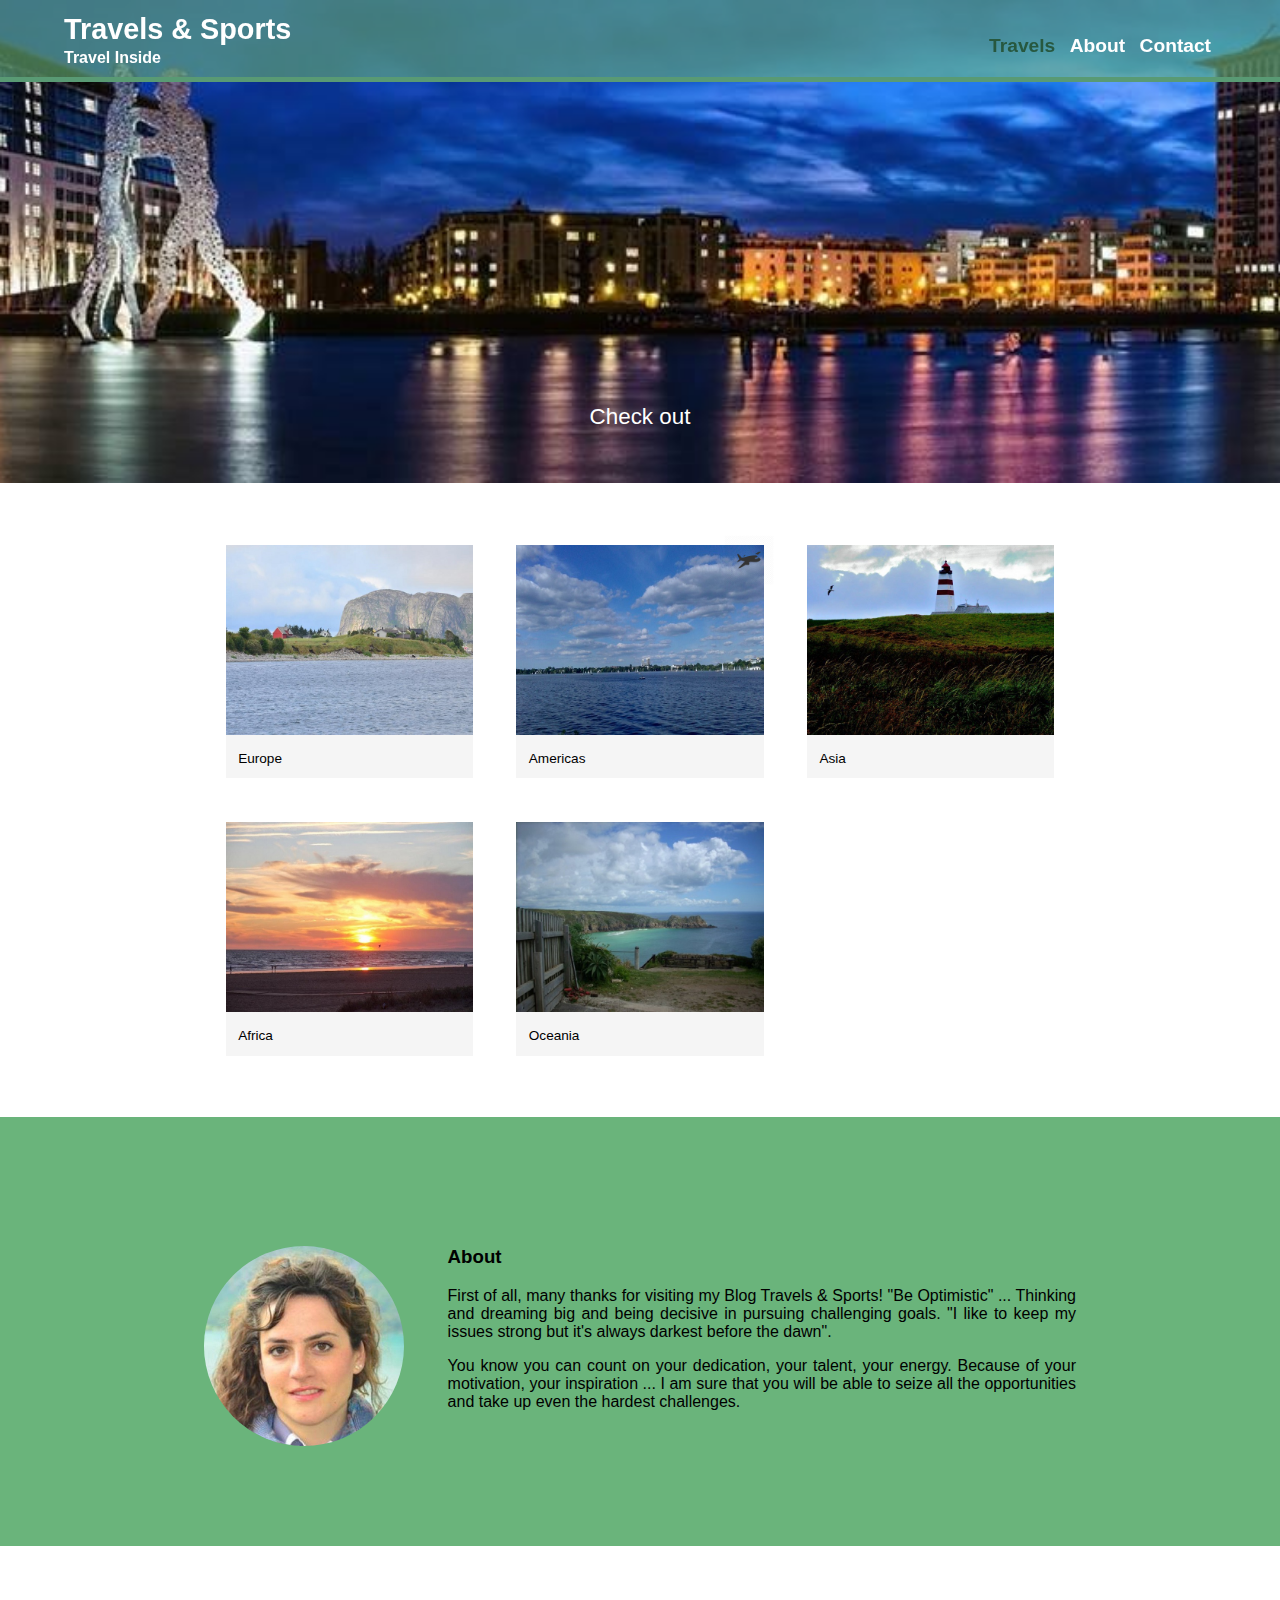
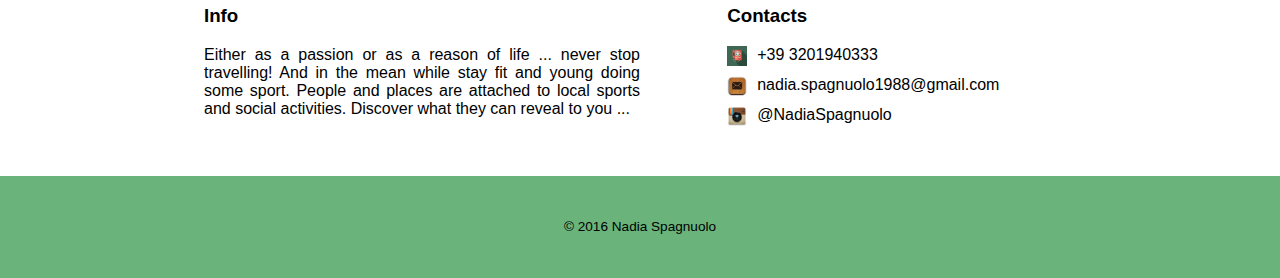
==== index.html @ 03bc38b6 "Init primo-sito" ====
<!DOCTYPE html>
<html>
<head>
<meta charset="UTF-8"> 
<title>Nadia Spagnuolo</title>
<link rel="stylesheet" type="text/css" href="css/normalize.css">
<link rel="stylesheet" type="text/css" href="css/main.css">
<link rel="stylesheet" type="text/css" href="css/responsive.css">
<meta name="viewport" content="width=device-width, initial-scale=1.0">
</head>
<body>
<header class="main-header clearfix">
	<a href="index.html" id="logo">
<h1>Travels &amp; Sports</h1>
<h2>Travel Inside</h2>
	</a>
	<nav>
<ul>
<li><a href="index.html" class="selected">Travels</a></li>
<li><a href="#about">About</a></li>
<li><a href="#contact">Contact</a></li>
</ul>
	</nav>
</header>
<div class="banner">
	<p>Check out</p>
</div>
<div class="wrapper clearfix">
<section>
	<ul id="gallery">
		<li> <a href="https://youtu.be/Z8brpoU_HNI/" target="blank">
			<img src="immagini/europe.jpg" alt="Europe">
<p>Europe</p>
</a>
</li>
<li> <a href="https://www.youtube.com/watch?v=S4Prt2nrm0s/" target="blank">
<img src="immagini/america.jpg" alt="Americas">
<p>Americas</p>
<img class="plane" src="immagini/plane.png">

</a>
</li>
<li> <a href="https://www.youtube.com/watch?v=BQyNVmDDJe0/" target="blank">
<img src="immagini/asia.jpg" alt="Asia">
<p>Asia</p>
</a>
</li>
<li> <a href="https://www.youtube.com/watch?v=sKafQbM0J_8/" target="blank">
<img src="immagini/africa.jpg" alt="Africa">
<p>Africa</p>
</a>
</li>
<li> <a href="https://www.youtube.com/watch?v=eyE3APmxBY0/" target="blank">
<img src="immagini/oceania.jpg" alt="Oceania">
<p>Oceania</p>
</a>
</li>
</ul>
</section>
</div>

<div class="container" id="about">
<div class="wrapper clearfix">
<section>
<img src="immagini/profilo.jpg" alt="Profilo Nadia" class="profilo-nadia">
<h3>About</h3>
<p align="justify">
First of all, many thanks for visiting my Blog Travels &amp; Sports!
"Be Optimistic" ... Thinking and dreaming big and being decisive in pursuing challenging goals. 

"I like to keep my issues strong but it's always darkest before the dawn".

<p align="justify">You know you can count on your dedication, your talent, your energy. Because of your motivation, your inspiration ... I am sure that you will be able to seize all the opportunities and take up even the hardest challenges. </p>
</p>
</section>
</div>
</div>
</div>

<div class="wrapper clearfix" id="contact">
<section id="info">
<h3>Info</h3>
<p align="justify">Either as a passion or as a reason of life ... never stop travelling!
	And in the mean while stay fit and young doing some sport. People and places are attached to local sports and social activities. Discover what they can reveal to you ...</p>
</section>
<section id="contatti">
<h3>Contacts</h3>
<ul id="contact-info">
	<li class="phone"><a href="tel:+39 3201940333"> +39 3201940333</a>
	<li class="mail"> <a href="mailto:nadia.spagnuolo1988@gmail.com"> nadia.spagnuolo1988@gmail.com </a></li>
	<li class="instagram"> <a href="https://instagram.com/nadia_spa/" target="blank"> @NadiaSpagnuolo</a></li>
	</li>
</ul>
</section>
</div>

<footer class="main-footer">
<p>&copy; 2016 Nadia Spagnuolo</p>

</footer>
</body>
</html>

<!--


<title>Travels &amp; Sports</title>
<link rel="stylesheet" type="text/css" href="style/main.css">
	</head>
	<body>
		<a href="index.html" id="logo">
		<div id="header"> 
		
		
		<ul id="nav">
<li><a href="index.html">Home</a></li>
<li><a href="travels.html">Travels</a></li>
<li> <a href="Sports.html">Sports</a></li>
		</ul>
		</div>
		<div id="content">
		<p> Discover the world ... discover yourself</p>
		<p>Travel makes the world a smaller place</p>
		<p>Travel for Sports</p>
<p>Visitate la pagina <a href="term.html">Termini e condizioni</a></p>

	</div> -->
---- css/main.css ----
/*************************GENERAL************************************/

a { text-decoration: none;}

.clearfix::after {
	content: " ";
	display: table;
	clear: both;

}

/*************************HEADER************************************/

#logo {text-align: center; }

.main-header 	{ 
	background-color: rgba(106, 180, 123, 0.6);
	margin: 0 0 0 0;
	padding: 5px 0 0 0; 
	overflow: auto;
	position: fixed; /**elements with position: relative/absolute will sovrapporre to the fixed ones--> work on z-index**/
	width: 100%;
	top: 0;
	z-index: 1000; /**default value= 0 --> 1000 to be sure this element will be fixed 
	even though there are some elem with relative/abs position and z-index=1,2, n**/
	/**opacity: 0.4; value goes from 0 to 1(=no opacity) BUT in this way the text also gets the opacity 
	Not only the backgroun color-->work directly on background color : w3schools- color picker**/
	} 

	h1	{color: #ffffff; 
		margin: 8px 0 3px 0;
		font-size: 1.8em;}
	h2	{color: #ffffff; 
		margin: 3px 0 10px 0; 
		font-size: 1.0em; }

/*************************NAV************************************/
				
nav { background-color: #599a74; text-align: center; padding: 5px 0 5px 0;  }
nav a { color: #ffffff;
font-weight: bold;
padding: 0 2px;
}

nav ul {list-style: none; margin: 5px 0; padding: 0; }
nav li {display: inline-block; }

nav a:hover { color: #27583F; }

nav a.selected {color: #27583F; }

/*************************BANNER************************************/
.banner { 
text-align: center;
padding: 382px 0 30px 0;
background: url(../immagini/sole.jpg) no-repeat center / cover;
/**repeat-x= the image repeats only orizontaly**/
}

.banner p {font-size:  1.4em; 
color: #ffffff;}
/*************************SECTION************************************/
.wrapper {
	max-width: 1000px;
	margin: 0 auto;
	padding: 40px 5% 40px 5%;
	box-sizing: border-box;
}

#gallery {list-style: none; margin: 0; padding: 0;}

img {max-width: 100%; }

#gallery li  {
	float: left; 
	width: 45%; 
	margin: 2.5%;
	background-color: #f5f5f5;
	position: relative;
   }
#gallery li:nth-child(2n+1) {clear: left; }

#gallery li a p
 { font-size: 0.85em; 
	color: #000000; 
	padding: 5%;
	 margin: 0;}
.plane {
	position: absolute;
	top: -10px;
	right: -10px;
	width: 50px;

 }



/*************************FOOTER************************************/

.main-footer {
	text-align: center;
 clear: both; 
 padding: 30px 0; background-color: #6ab47b; 
/***to clean the right and left side o the element***/ }

.main-footer p {font-size: 0.85em; } /**Matteo questo non l ha cambiato**/
/*************************ABOUT************************************/
.container {

	background-color: #6ab47b;
	padding: 70px 0 10px 0;
}

/**{min-height: calc(100vh - 58.25px);} vh unità di misura che si adatta al viewport ossia la finestra del browser -->100vh - height of the footer 
	to make sure the footer is still inclueded in the all viewport (100) Possible only IF the footer has the same/specific height**/
.profilo-nadia { 
display: block;
max-width: 200px;
margin: 20px auto 40px;
border-radius: 100%;
}

/*************************CONTACT************************************/

#contact-info { 
	list-style: none;
	padding:0; 
    margin: 0;
}

#contact-info a {
color: #000000;
display: block;
min-height: 20px;
background-repeat: no-repeat;
background-size: 20px;
padding: 0 0 0 30px;
margin: 0 0 10px;
}
  

#contact-info li.phone a 
{background-image: url(../immagini/phone.png); } /*.. because the image is located in a different folder from the one we are working on*/

#contact-info li.mail a 
{background-image: url(../immagini/email.png); }

#contact-info li.instagram a 
{background-image: url(../immagini/instagram.png); }
 


{ }
{ }
{ }
{ }
{ }
---- css/responsive.css ----
@media screen and (min-width:480px) {
/*************************CONTACT************************************/
#info { 
		width: 50%; 
 		float: left; 
}

#contatti {
width: 40%;
float: right;
 }


/*************************ABOUT************************************/
@media screen and (min-width: 660px) { 
.profilo-nadia { 
float: left;
margin: 0 5% 50px 0;}

/*************************PORTFOLIO************************************/

#gallery li { 

width: 28.333333%;} /**5(margin)x 3(immagini su 3 colonne)=15-->100 - 15= 85/3**/ 

#gallery li:nth-child(2n+1) {clear: none; }
#gallery li:nth-child(3n+1) {clear: left; }

/*************************HEADER************************************/
#logo {
float: left;
width: 45%;
margin-left: 5%;
text-align: left;
}

nav {
	float: right;
	width: 45%;
	margin-right: 5%;
	background: none;
	text-align: right;
	padding-top: 25px;
}
nav a {
	padding: 0 5px;
font-weight: bold;
font-size: 1.2em;

}
.main-header {
border-bottom: 5px solid #599a74;

}
---- style/main.css ----

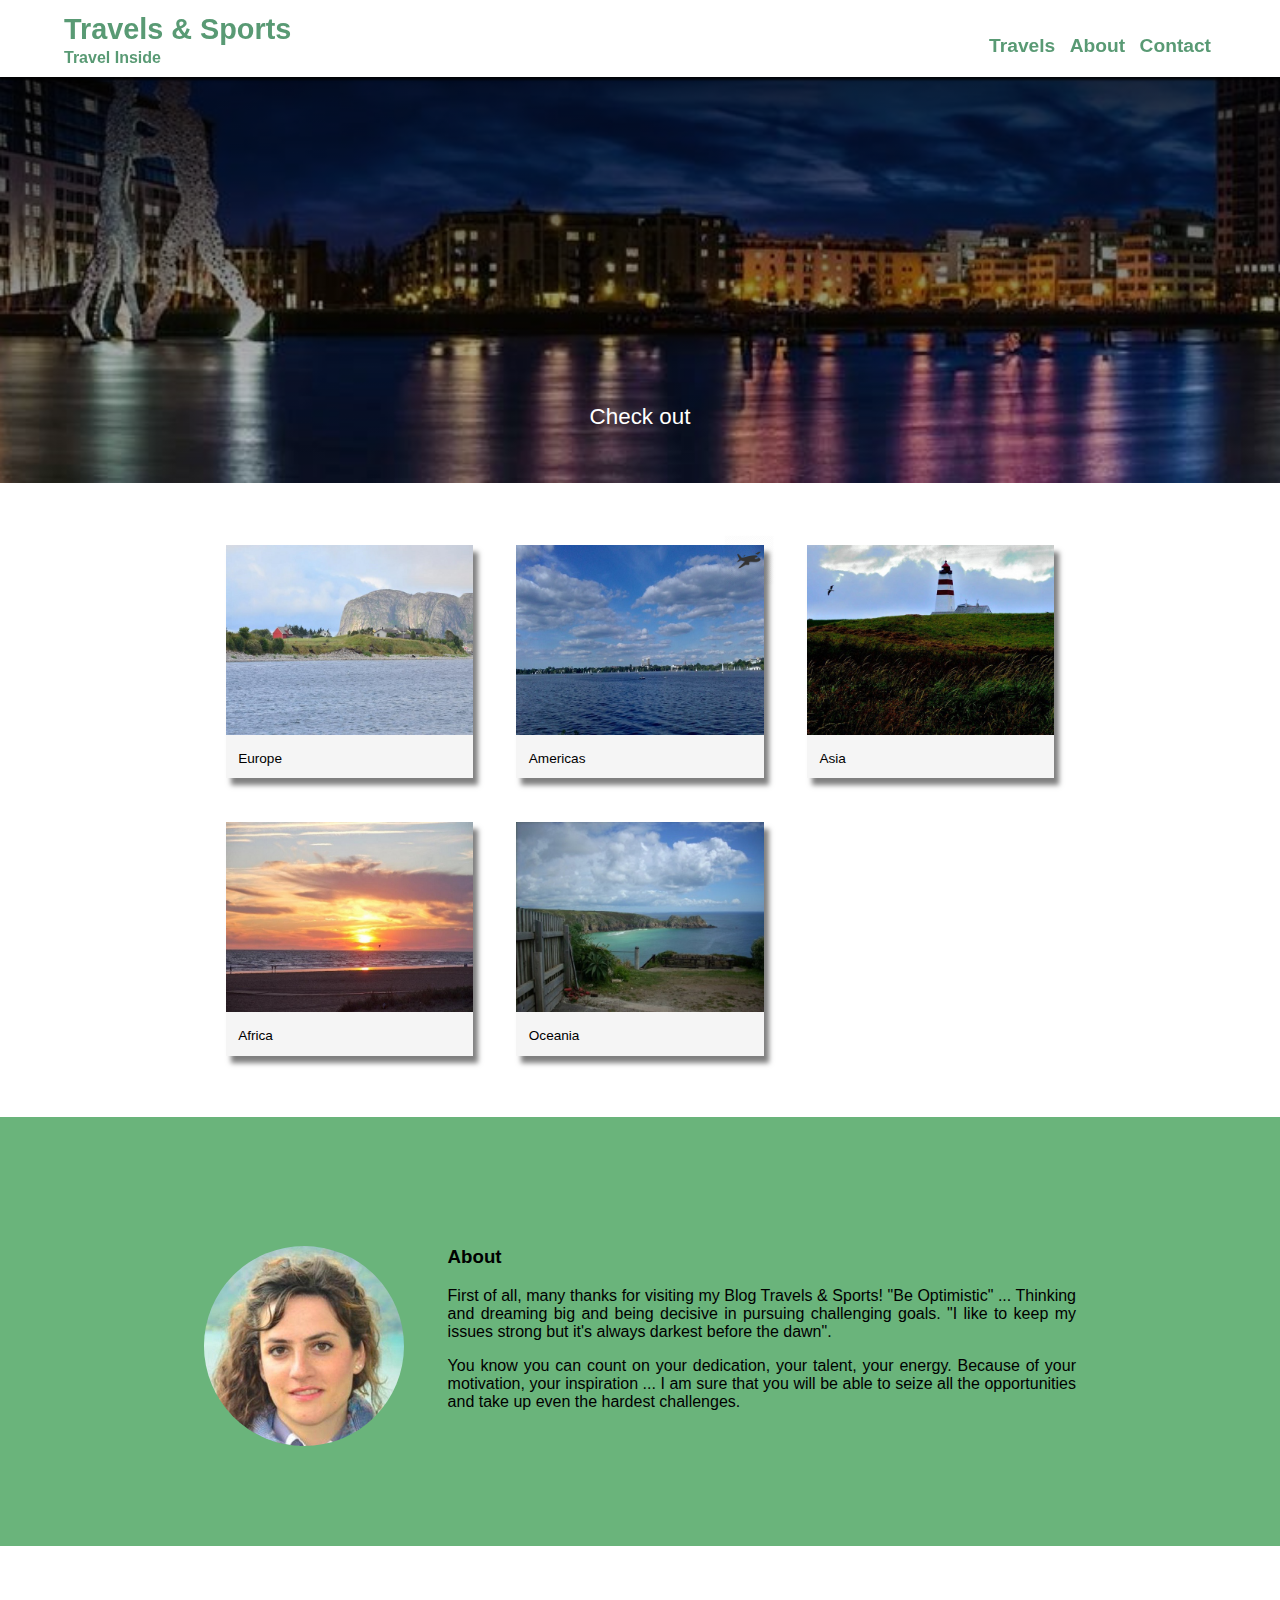
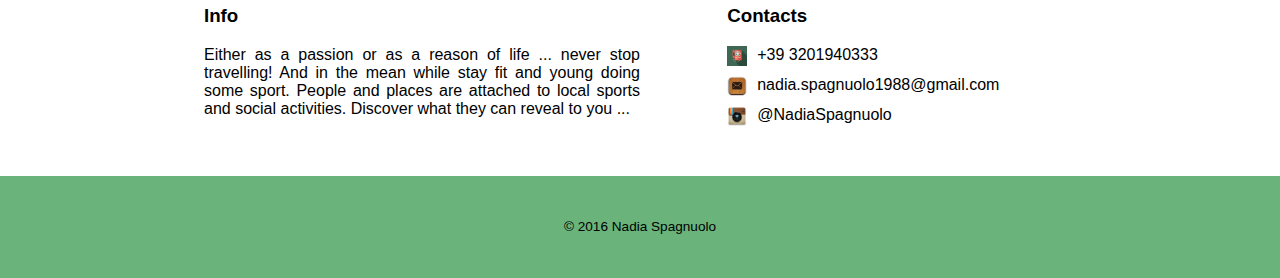
==== commit 0a692f03: "primoplus1" ====
--- a/index.html
+++ b/index.html
@@ -16,7 +16,7 @@
 	</a>
 	<nav>
 <ul>
-<li><a href="index.html" class="selected">Travels</a></li>
+<li><a href="index.html" >Travels</a></li>
 <li><a href="#about">About</a></li>
 <li><a href="#contact">Contact</a></li>
 </ul>
@@ -32,6 +32,7 @@
 			<img src="immagini/europe.jpg" alt="Europe">
 <p>Europe</p>
 </a>
+
 </li>
 <li> <a href="https://www.youtube.com/watch?v=S4Prt2nrm0s/" target="blank">
 <img src="immagini/america.jpg" alt="Americas">
--- a/css/main.css
+++ b/css/main.css
@@ -14,7 +14,7 @@
 #logo {text-align: center; }
 
 .main-header 	{ 
-	background-color: rgba(106, 180, 123, 0.6);
+	background-color: #ffffff;
 	margin: 0 0 0 0;
 	padding: 5px 0 0 0; 
 	overflow: auto;
@@ -27,10 +27,10 @@
 	Not only the backgroun color-->work directly on background color : w3schools- color picker**/
 	} 
 
-	h1	{color: #ffffff; 
+	h1	{color: #599a74; 
 		margin: 8px 0 3px 0;
 		font-size: 1.8em;}
-	h2	{color: #ffffff; 
+	h2	{color: #599a74; 
 		margin: 3px 0 10px 0; 
 		font-size: 1.0em; }
 
@@ -53,8 +53,12 @@
 .banner { 
 text-align: center;
 padding: 382px 0 30px 0;
-background: url(../immagini/sole.jpg) no-repeat center / cover;
+background: linear-gradient(rgba(0, 0, 0, 0.9), rgba(0, 0, 0, 0.1)),
+
+url(../immagini/sole.jpg) no-repeat center / cover;
 /**repeat-x= the image repeats only orizontaly**/
+/**background-image: linear-gradient {#003300, #33cc33} to create a 2 color hue/shade(sfumatura) over the background image - Default: First color to the top.
+ To change it: to top, #003300, #33cc33 --> first color from bottom TO TOP   OR   use degrees --> ex 0deg   OR  radial-gradient **/ 
 }
 
 .banner p {font-size:  1.4em; 
@@ -77,6 +81,7 @@
 	margin: 2.5%;
 	background-color: #f5f5f5;
 	position: relative;
+	box-shadow: 5px 7px 5px rgba(0, 0, 0, 0.5); /**5px right if left --> -5px and -7px for top; 5px is the shade/sfumatura **/
    }
 #gallery li:nth-child(2n+1) {clear: left; }
 
--- a/css/responsive.css
+++ b/css/responsive.css
@@ -47,10 +47,10 @@
 	padding: 0 5px;
 font-weight: bold;
 font-size: 1.2em;
-
+color: #599a74;
 }
 .main-header {
-border-bottom: 5px solid #599a74;
+box-shadow: 0px 3px 2px rgba(0, 0, 0, 0.8) ;
 
 }
 
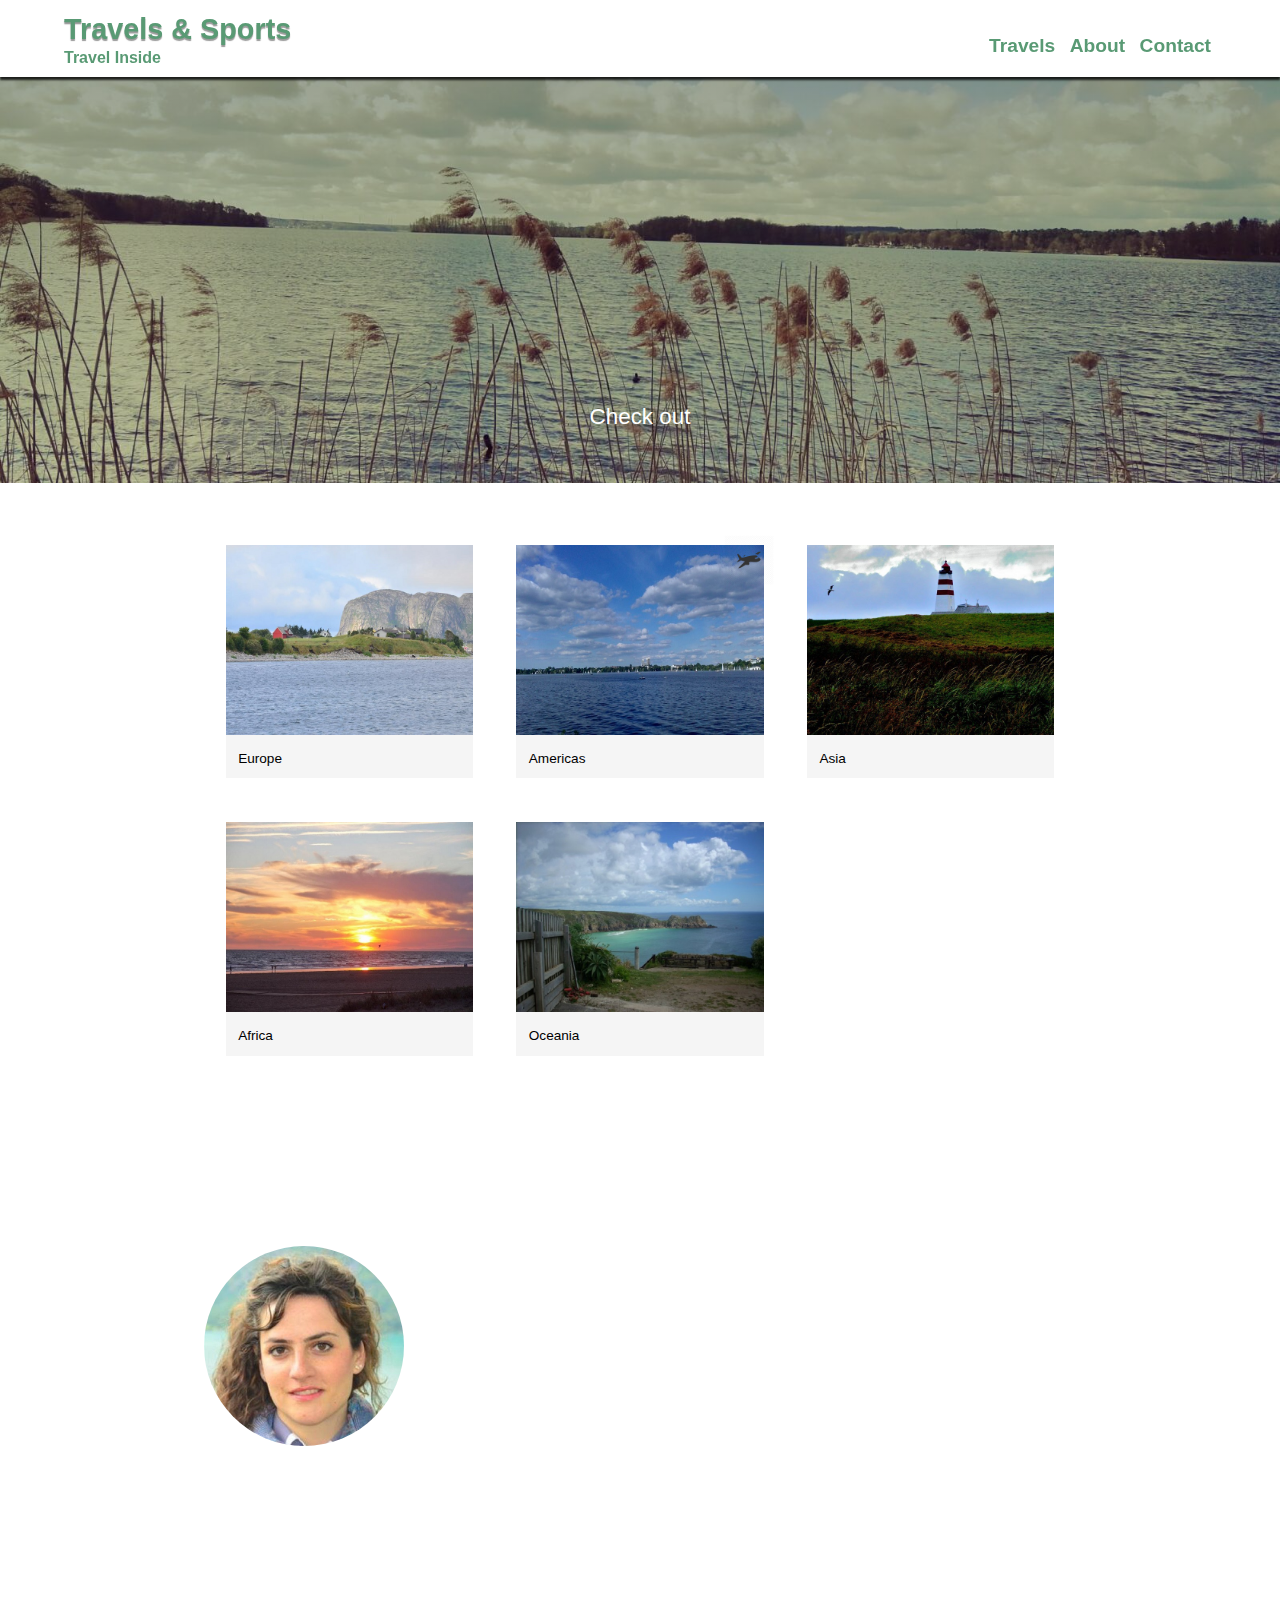
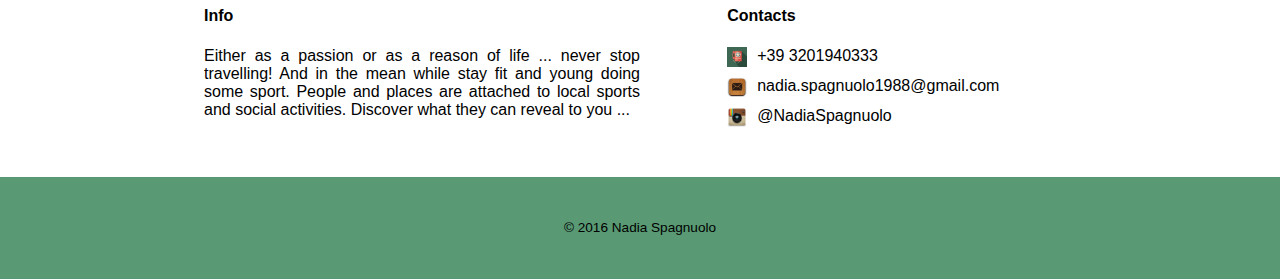
==== commit b9a1f949: "final" ====
--- a/index.html
+++ b/index.html
@@ -24,7 +24,7 @@
 </header>
 <div class="banner">
 	<p>Check out</p>
-</div>
+	</div>
 <div class="wrapper clearfix">
 <section>
 	<ul id="gallery">
@@ -80,12 +80,12 @@
 
 <div class="wrapper clearfix" id="contact">
 <section id="info">
-<h3>Info</h3>
+<h4>Info</h4>
 <p align="justify">Either as a passion or as a reason of life ... never stop travelling!
 	And in the mean while stay fit and young doing some sport. People and places are attached to local sports and social activities. Discover what they can reveal to you ...</p>
 </section>
 <section id="contatti">
-<h3>Contacts</h3>
+<h4>Contacts</h4>
 <ul id="contact-info">
 	<li class="phone"><a href="tel:+39 3201940333"> +39 3201940333</a>
 	<li class="mail"> <a href="mailto:nadia.spagnuolo1988@gmail.com"> nadia.spagnuolo1988@gmail.com </a></li>
--- a/css/main.css
+++ b/css/main.css
@@ -29,7 +29,8 @@
 
 	h1	{color: #599a74; 
 		margin: 8px 0 3px 0;
-		font-size: 1.8em;}
+		font-size: 1.8em;
+		text-shadow: 0px 2px 1px rgba(0, 0, 0, 0.4);}
 	h2	{color: #599a74; 
 		margin: 3px 0 10px 0; 
 		font-size: 1.0em; }
@@ -40,6 +41,7 @@
 nav a { color: #ffffff;
 font-weight: bold;
 padding: 0 2px;
+transition: all 1s; /** the hover color applies after 1 second**/
 }
 
 nav ul {list-style: none; margin: 5px 0; padding: 0; }
@@ -53,9 +55,9 @@
 .banner { 
 text-align: center;
 padding: 382px 0 30px 0;
-background: linear-gradient(rgba(0, 0, 0, 0.9), rgba(0, 0, 0, 0.1)),
+background: linear-gradient(rgba(0, 0, 0, 0.4), rgba(0, 0, 0, 0.1)),
 
-url(../immagini/sole.jpg) no-repeat center / cover;
+url(../immagini/sea.jpg) no-repeat center / cover;
 /**repeat-x= the image repeats only orizontaly**/
 /**background-image: linear-gradient {#003300, #33cc33} to create a 2 color hue/shade(sfumatura) over the background image - Default: First color to the top.
  To change it: to top, #003300, #33cc33 --> first color from bottom TO TOP   OR   use degrees --> ex 0deg   OR  radial-gradient **/ 
@@ -63,6 +65,7 @@
 
 .banner p {font-size:  1.4em; 
 color: #ffffff;}
+
 /*************************SECTION************************************/
 .wrapper {
 	max-width: 1000px;
@@ -81,8 +84,13 @@
 	margin: 2.5%;
 	background-color: #f5f5f5;
 	position: relative;
-	box-shadow: 5px 7px 5px rgba(0, 0, 0, 0.5); /**5px right if left --> -5px and -7px for top; 5px is the shade/sfumatura **/
-   }
+	/**box-shadow: 5px 7px 5px rgba(0, 0, 0, 0.5); /**5px right, if left --> -5px and -7px for top; 5px is the shade/sfumatura **/
+	transition: all 0.2s;
+}
+#gallery li:hover {
+	box-shadow: 0px 1px 2px 2px rgba(0, 0, 0, 0.3);
+}
+
 #gallery li:nth-child(2n+1) {clear: left; }
 
 #gallery li a p
@@ -95,7 +103,6 @@
 	top: -10px;
 	right: -10px;
 	width: 50px;
-
  }
 
 
@@ -105,14 +112,19 @@
 .main-footer {
 	text-align: center;
  clear: both; 
- padding: 30px 0; background-color: #6ab47b; 
+ padding: 30px 0; background-color: #599a74; 
 /***to clean the right and left side o the element***/ }
 
 .main-footer p {font-size: 0.85em; } /**Matteo questo non l ha cambiato**/
+
 /*************************ABOUT************************************/
 .container {
 
-	background-color: #6ab47b;
+	background: linear-gradient(rgba(0, 0, 0, 0.7), rgba(0, 0, 0, 0.4)),
+
+url(../immagini/map.jpg) no-repeat center / cover;
+background-attachment: fixed;
+
 	padding: 70px 0 10px 0;
 }
 
@@ -124,6 +136,9 @@
 margin: 20px auto 40px;
 border-radius: 100%;
 }
+.container p { 
+color: #ffffff;}
+h3 {color: #ffffff}
 
 /*************************CONTACT************************************/
 
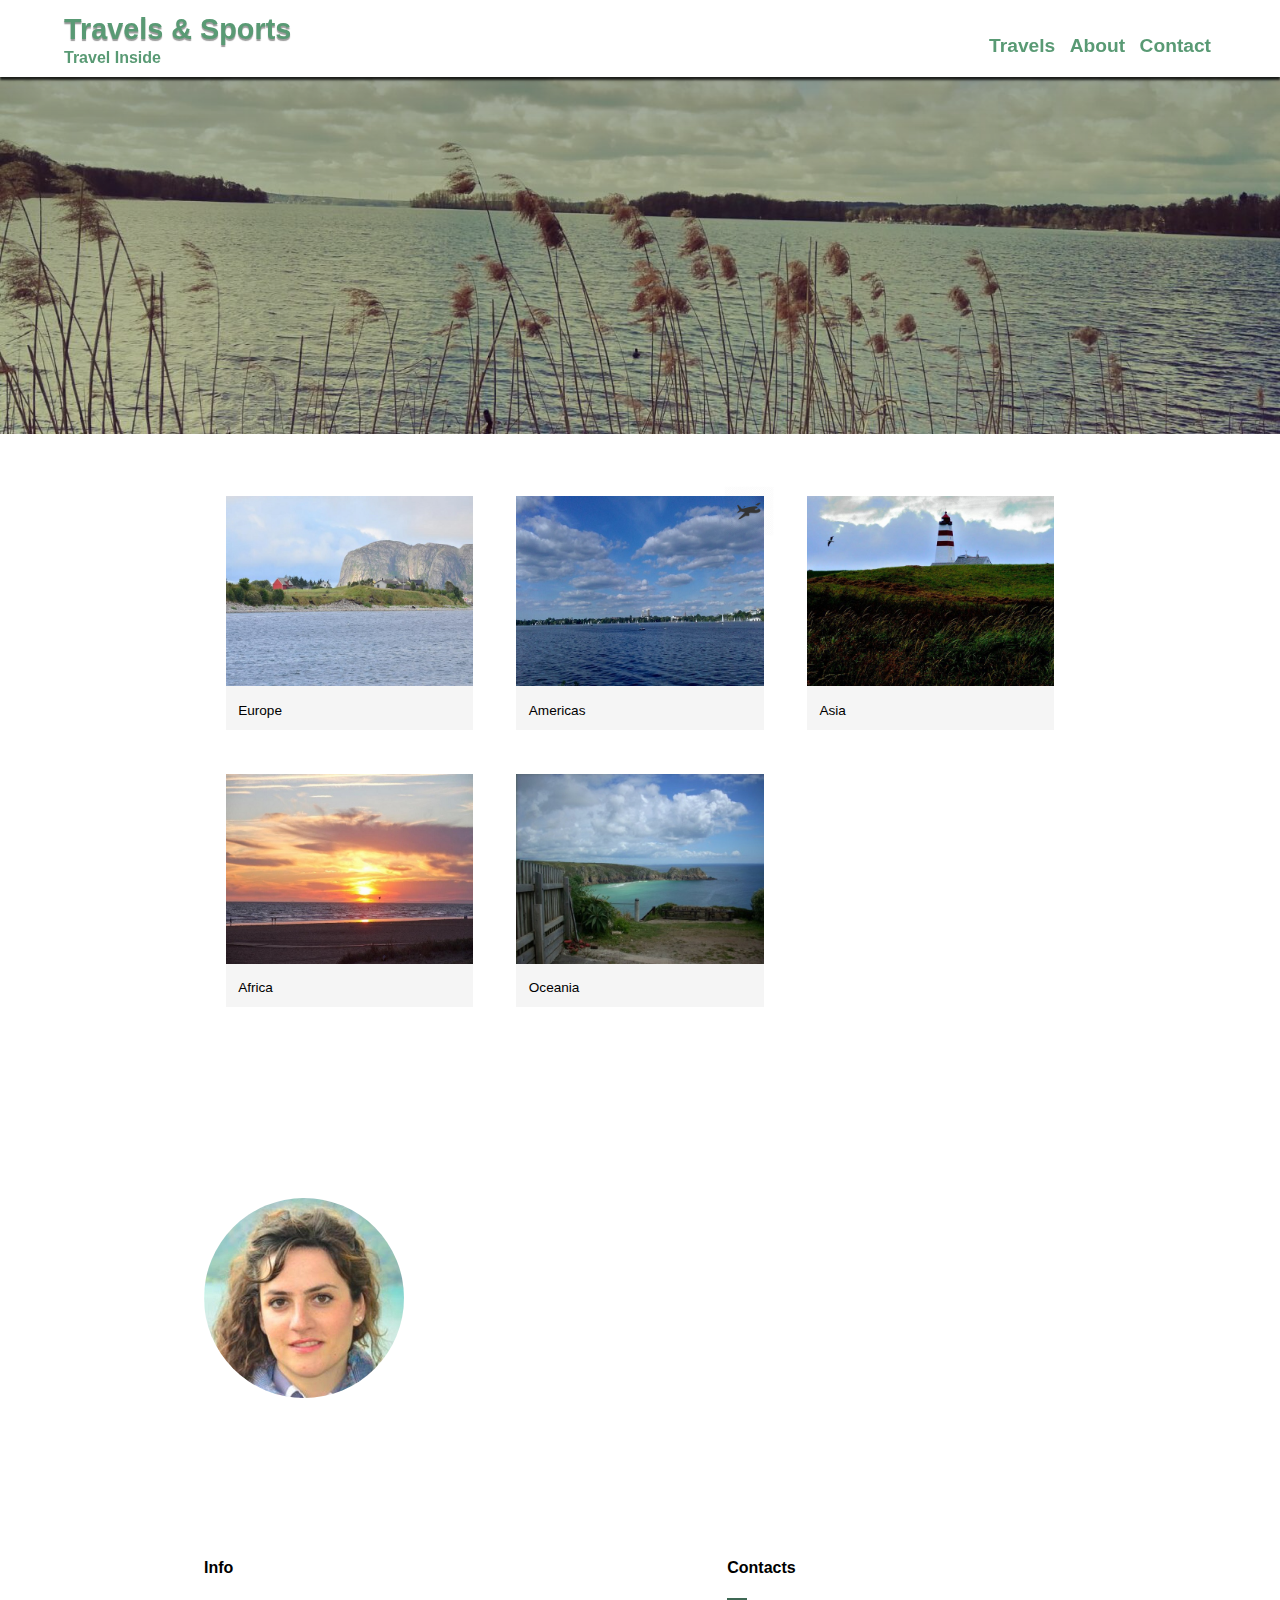
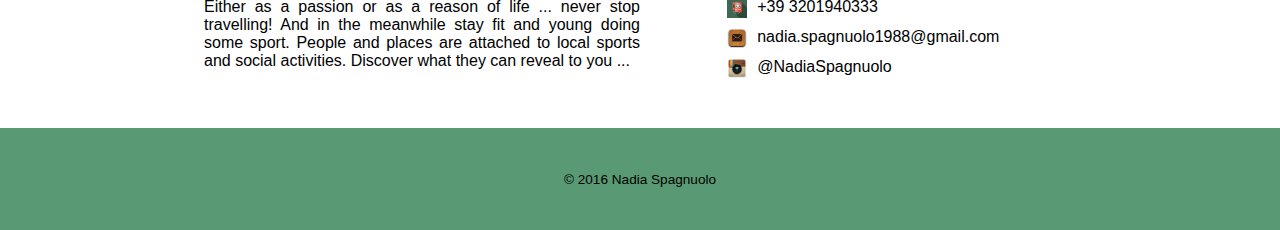
==== commit 45c035a9: "finalok" ====
--- a/index.html
+++ b/index.html
@@ -23,7 +23,7 @@
 	</nav>
 </header>
 <div class="banner">
-	<p>Check out</p>
+	<p></p>
 	</div>
 <div class="wrapper clearfix">
 <section>
@@ -82,7 +82,7 @@
 <section id="info">
 <h4>Info</h4>
 <p align="justify">Either as a passion or as a reason of life ... never stop travelling!
-	And in the mean while stay fit and young doing some sport. People and places are attached to local sports and social activities. Discover what they can reveal to you ...</p>
+	And in the meanwhile stay fit and young doing some sport. People and places are attached to local sports and social activities. Discover what they can reveal to you ...</p>
 </section>
 <section id="contatti">
 <h4>Contacts</h4>
